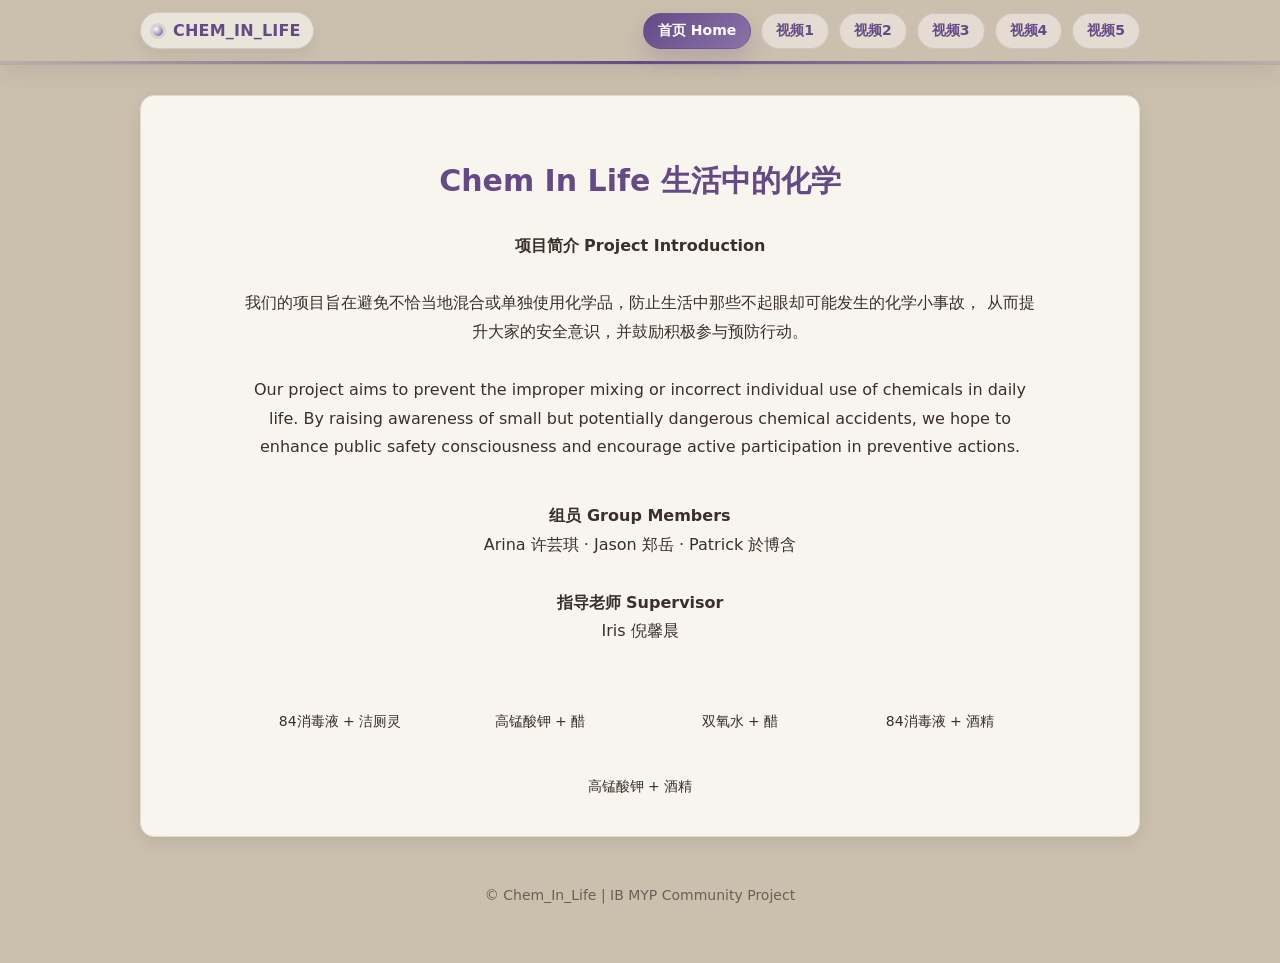
==== index.html @ 6f8418aa "Update title and brand name casing in index.html" ====
<!doctype html>
<html lang="zh-CN">
<head>
  <meta charset="utf-8">
  <meta name="viewport" content="width=device-width, initial-scale=1">
  <title>生活中的化学 Chem In Life</title>
  <link rel="stylesheet" href="assets/style.css">

  <style>
    /* 首页视频横排区域 */
    .video-row {
      display: flex;
      flex-wrap: wrap;
      justify-content: center;
      gap: 20px;
      margin-top: 40px;
    }

    .video-card {
      width: 180px;
      text-align: center;
      text-decoration: none;
      color: inherit;
    }

    .video-card img {
      width: 100%;
      border-radius: 12px;
      border: 1px solid rgba(255,255,255,0.15);
      transition: 0.2s ease;
    }

    .video-card img:hover {
      transform: scale(1.05);
      border-color: rgba(122,167,255,0.6);
    }

    .video-title {
      margin-top: 8px;
      font-size: 14px;
    }
  </style>

</head>

<body>

  <!-- 顶部导航 -->
  <header class="nav">
    <div class="nav-inner">
      <a class="brand" href="index.html">
        <span class="dot"></span>
        CHEM_IN_LIFE
      </a>

      <nav class="links">
        <a class="active" href="index.html">首页 Home</a>
        <a href="video1.html">视频1</a>
        <a href="video2.html">视频2</a>
        <a href="video3.html">视频3</a>
        <a href="video4.html">视频4</a>
        <a href="video5.html">视频5</a>
      </nav>
    </div>
  </header>

  <main class="container">

    <section class="card" style="text-align:center; padding:40px;">

      <h1>Chem In Life 生活中的化学</h1>

      <!-- 项目简介 -->
      <div style="margin-top:30px; line-height:1.8; max-width:800px; margin-left:auto; margin-right:auto;">

        <strong>项目简介 Project Introduction</strong><br><br>

        我们的项目旨在避免不恰当地混合或单独使用化学品，防止生活中那些不起眼却可能发生的化学小事故，
        从而提升大家的安全意识，并鼓励积极参与预防行动。<br><br>

        Our project aims to prevent the improper mixing or incorrect individual use of chemicals in daily life.
        By raising awareness of small but potentially dangerous chemical accidents, we hope to enhance public
        safety consciousness and encourage active participation in preventive actions.

      </div>

      <!-- 成员信息 -->
      <div style="margin-top:40px; line-height:1.8;">

        <strong>组员 Group Members</strong><br>
        Arina 许芸琪 · Jason 郑岳 · Patrick 於博含

        <br><br>

        <strong>指导老师 Supervisor</strong><br>
        Iris 倪馨晨

      </div>

      <!-- 视频快速跳转 -->
      <div class="video-row">

        <a class="video-card" href="video1.html">
          <img src="assets/thumb1.jpg" alt="">
          <div class="video-title">84消毒液 + 洁厕灵</div>
        </a>

        <a class="video-card" href="video2.html">
          <img src="assets/thumb2.jpg" alt="">
          <div class="video-title">高锰酸钾 + 醋</div>
        </a>

        <a class="video-card" href="video3.html">
          <img src="assets/thumb3.jpg" alt="">
          <div class="video-title">双氧水 + 醋</div>
        </a>

        <a class="video-card" href="video4.html">
          <img src="assets/thumb4.jpg" alt="">
          <div class="video-title">84消毒液 + 酒精</div>
        </a>

        <a class="video-card" href="video5.html">
          <img src="assets/thumb5.jpg" alt="">
          <div class="video-title">高锰酸钾 + 酒精</div>
        </a>

      </div>

    </section>

    <!-- Footer -->
    <div class="footer">
      © Chem_In_Life | IB MYP Community Project
    </div>

  </main>

</body>
</html>
---- assets/style.css ----
/* =========================
   Chem_In_Life - Custom Beige & Purple Theme
   Beige:  #cbc0ae
   Purple: #654a86
   ========================= */

:root{
  --bg: #cbc0ae;        /* 主背景米色 */
  --card: #f8f5ef;      /* 浅暖白卡片 */
  --text: #3a2f2a;      /* 深棕文字 */
  --muted: #6b5e57;     /* 次级文字 */
  --brand: #654a86;     /* 主紫色 */
  --brand-light: #8a73a8; /* 浅紫（自动调亮） */
  --border: #e4dbcf;    /* 卡片边框 */
  --shadow: 0 6px 18px rgba(0,0,0,0.08);
  --radius: 14px;
}

/* 基础 */
*{ box-sizing: border-box; }

body{
  margin: 0;
  font-family: "Segoe UI", system-ui, sans-serif;
  background: var(--bg);
  color: var(--text);
}

/* 容器 */
.container{
  width: min(1000px, 92vw);
  margin: 0 auto;
  padding: 30px 0 60px;
}

/* ================= NAVBAR ================= */

.nav{
  position: sticky;
  top: 0;
  z-index: 50;

  /* 半透明米色玻璃质感 */
  background: rgba(203, 192, 174, 0.55); /* #cbc0ae with alpha */
  backdrop-filter: blur(10px);
  -webkit-backdrop-filter: blur(10px);

  /* 轻微阴影 + 边框 */
  border-bottom: 1px solid rgba(101, 74, 134, 0.18); /* #654a86 with alpha */
  box-shadow: 0 10px 26px rgba(0,0,0,0.06);
}

/* 紫色渐变细线（更高级） */
.nav::after{
  content: "";
  display: block;
  height: 3px;
  background: linear-gradient(90deg, rgba(101,74,134,0.15), #654a86, rgba(101,74,134,0.15));
}

.nav-inner{
  width: min(1000px, 92vw);
  margin: 0 auto;
  padding: 12px 0;
  display: flex;
  align-items: center;
  gap: 14px;
}

/* Brand：更像“徽标” */
.brand{
  font-weight: 800;
  font-size: 16px;
  letter-spacing: 0.2px;
  color: var(--brand);
  text-decoration: none;

  display: inline-flex;
  align-items: center;
  gap: 10px;

  padding: 8px 12px;
  border-radius: 999px;

  background: rgba(248,245,239,0.70); /* card色半透明 */
  border: 1px solid rgba(101, 74, 134, 0.18);
  box-shadow: 0 8px 18px rgba(0,0,0,0.06);
}

/* Dot：更精致 */
.brand .dot{
  width: 10px;
  height: 10px;
  border-radius: 999px;
  background: radial-gradient(circle at 30% 30%, #ffffff, var(--brand));
  box-shadow: 0 0 0 3px rgba(101,74,134,0.12);
}

/* Links：胶囊按钮风格 */
.links{
  margin-left: auto;
  display: flex;
  flex-wrap: wrap;
  gap: 10px;
}

.links a{
  text-decoration: none;
  color: var(--brand);
  font-weight: 600;
  font-size: 14px;

  padding: 8px 14px;
  border-radius: 999px;

  background: rgba(248,245,239,0.55);
  border: 1px solid rgba(101, 74, 134, 0.16);

  transition: transform 0.18s ease, background 0.18s ease, box-shadow 0.18s ease, color 0.18s ease;
}

/* Hover：轻微抬起 */
.links a:hover{
  transform: translateY(-1px);
  background: rgba(138, 115, 168, 0.22); /* 浅紫 */
  box-shadow: 0 10px 18px rgba(0,0,0,0.08);
}

/* Active：紫色实心按钮 */
.links a.active{
  color: #fff;
  background: linear-gradient(135deg, #654a86, #8a73a8);
  border-color: rgba(101, 74, 134, 0.30);
  box-shadow: 0 12px 22px rgba(101,74,134,0.22);
}

/* 小屏优化：导航更紧凑 */
@media (max-width: 720px){
  .nav-inner{ padding: 10px 0; }
  .brand{ padding: 7px 10px; font-size: 15px; }
  .links a{ padding: 7px 12px; font-size: 13px; }
}

/* ================= 卡片 ================= */

.card{
  background: var(--card);
  border-radius: var(--radius);
  padding: 35px;
  box-shadow: var(--shadow);
  border: 1px solid var(--border);
}

/* 标题 */

h1{
  color: var(--brand);
  font-size: 30px;
  margin-bottom: 20px;
}

/* 段落 */

p{
  color: var(--muted);
  line-height: 1.7;
}

/* ================= 视频播放器 ================= */

.video-wrap{
  margin-top: 20px;
  border-radius: var(--radius);
  overflow: hidden;
  border: 1px solid var(--border);
}

video{
  width: 100%;
  display: block;
}

/* ================= 首页视频缩略图 ================= */

.video-card img{
  border-radius: 10px;
  border: 2px solid transparent;
  transition: 0.25s ease;
}

.video-card img:hover{
  border-color: var(--brand);
  transform: scale(1.05);
}

/* ================= Footer ================= */

.footer{
  text-align: center;
  margin-top: 50px;
  font-size: 14px;
  color: var(--muted);
}
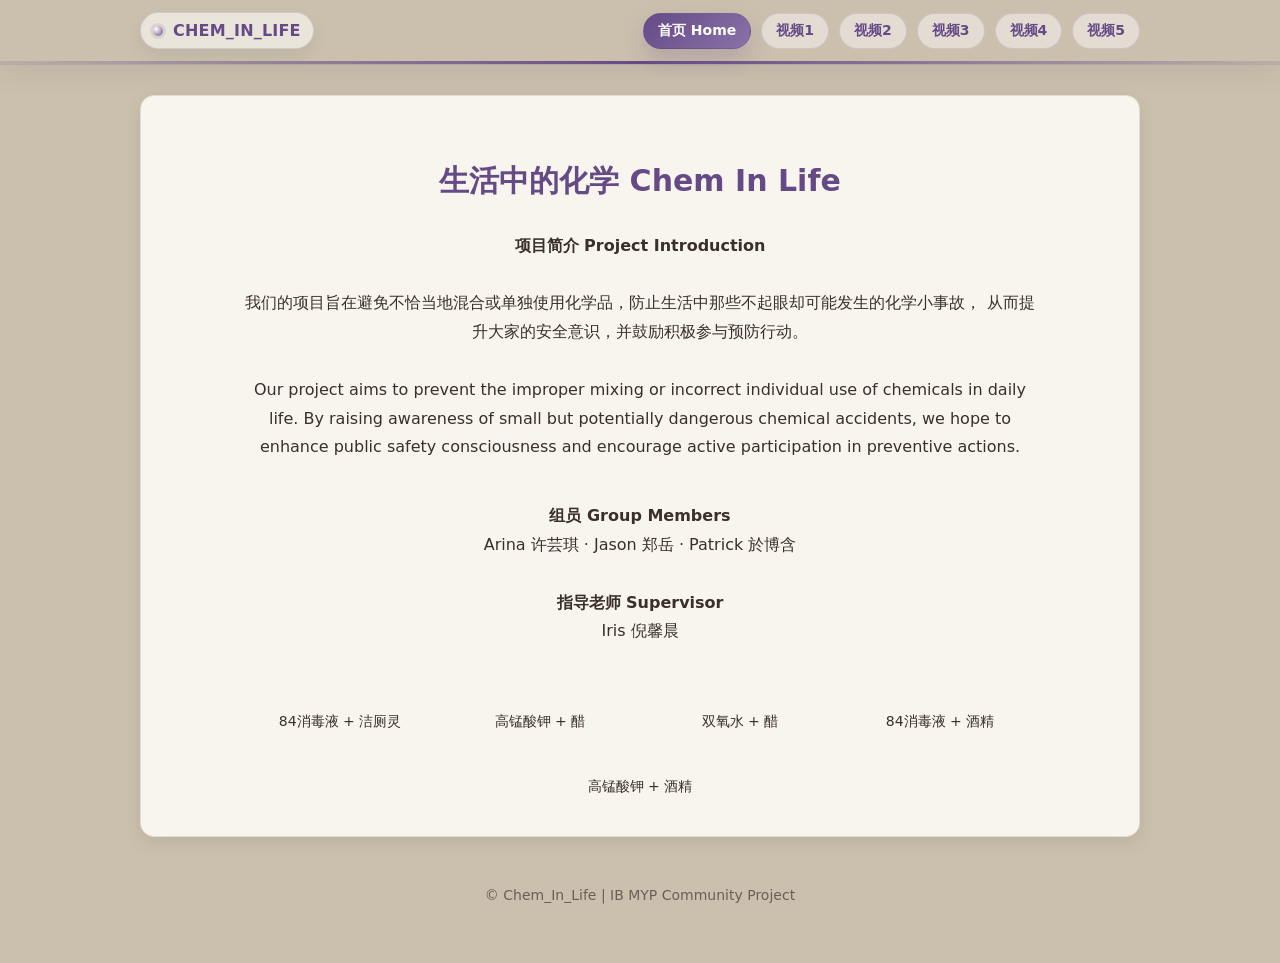
==== commit 3f2964dd: "Swap title order in index.html" ====
--- a/index.html
+++ b/index.html
@@ -68,7 +68,7 @@
 
     <section class="card" style="text-align:center; padding:40px;">
 
-      <h1>Chem In Life 生活中的化学</h1>
+      <h1>生活中的化学 Chem In Life</h1>
 
       <!-- 项目简介 -->
       <div style="margin-top:30px; line-height:1.8; max-width:800px; margin-left:auto; margin-right:auto;">
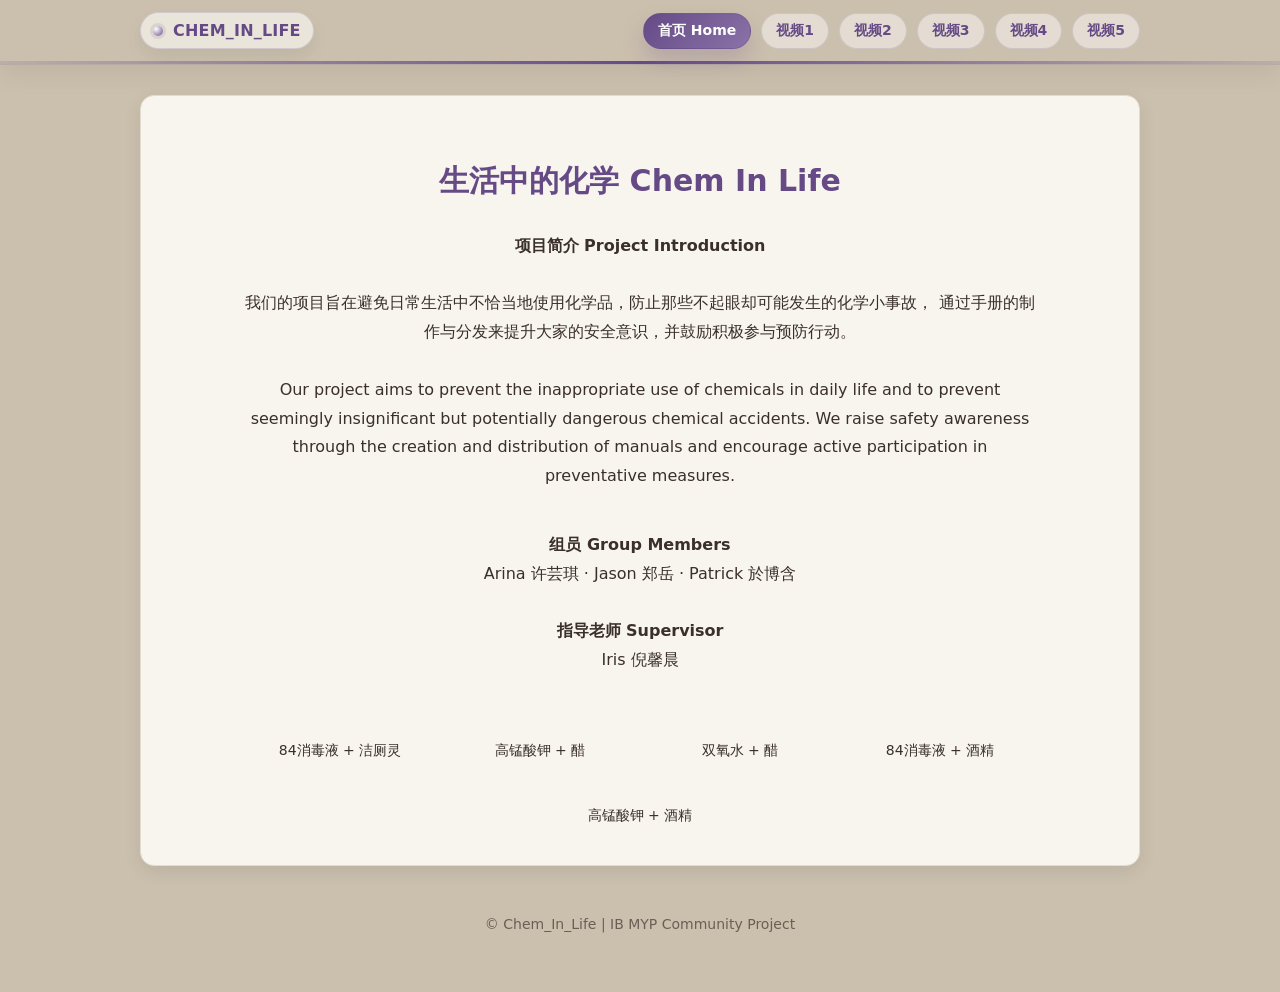
==== commit cc5c656a: "Update project introduction for clarity and detail Refined project description for clarity and empha" ====
--- a/index.html
+++ b/index.html
@@ -75,13 +75,11 @@
 
         <strong>项目简介 Project Introduction</strong><br><br>
 
-        我们的项目旨在避免不恰当地混合或单独使用化学品，防止生活中那些不起眼却可能发生的化学小事故，
-        从而提升大家的安全意识，并鼓励积极参与预防行动。<br><br>
+        我们的项目旨在避免日常生活中不恰当地使用化学品，防止那些不起眼却可能发生的化学小事故，
+        通过手册的制作与分发来提升大家的安全意识，并鼓励积极参与预防行动。<br><br>
 
-        Our project aims to prevent the improper mixing or incorrect individual use of chemicals in daily life.
-        By raising awareness of small but potentially dangerous chemical accidents, we hope to enhance public
-        safety consciousness and encourage active participation in preventive actions.
-
+        Our project aims to prevent the inappropriate use of chemicals in daily life and to prevent seemingly insignificant but potentially dangerous chemical accidents.
+        We raise safety awareness through the creation and distribution of manuals and encourage active participation in preventative measures.
       </div>
 
       <!-- 成员信息 -->
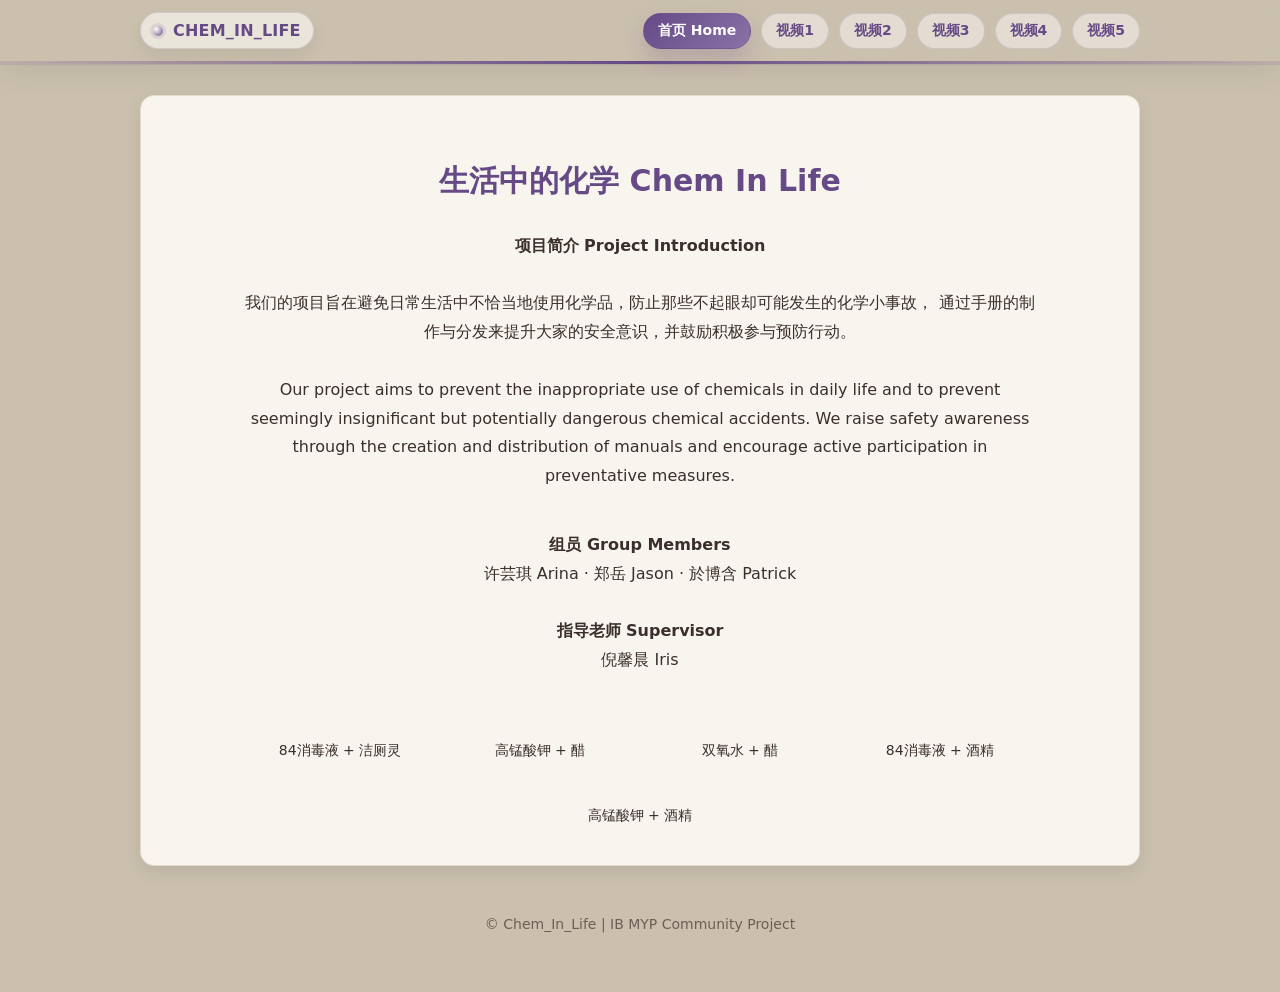
==== commit 2c97de2b: "Reorder group members and supervisor names" ====
--- a/index.html
+++ b/index.html
@@ -86,12 +86,12 @@
       <div style="margin-top:40px; line-height:1.8;">
 
         <strong>组员 Group Members</strong><br>
-        Arina 许芸琪 · Jason 郑岳 · Patrick 於博含
+       许芸琪 Arina · 郑岳 Jason · 於博含 Patrick
 
         <br><br>
 
         <strong>指导老师 Supervisor</strong><br>
-        Iris 倪馨晨
+       倪馨晨 Iris
 
       </div>
 
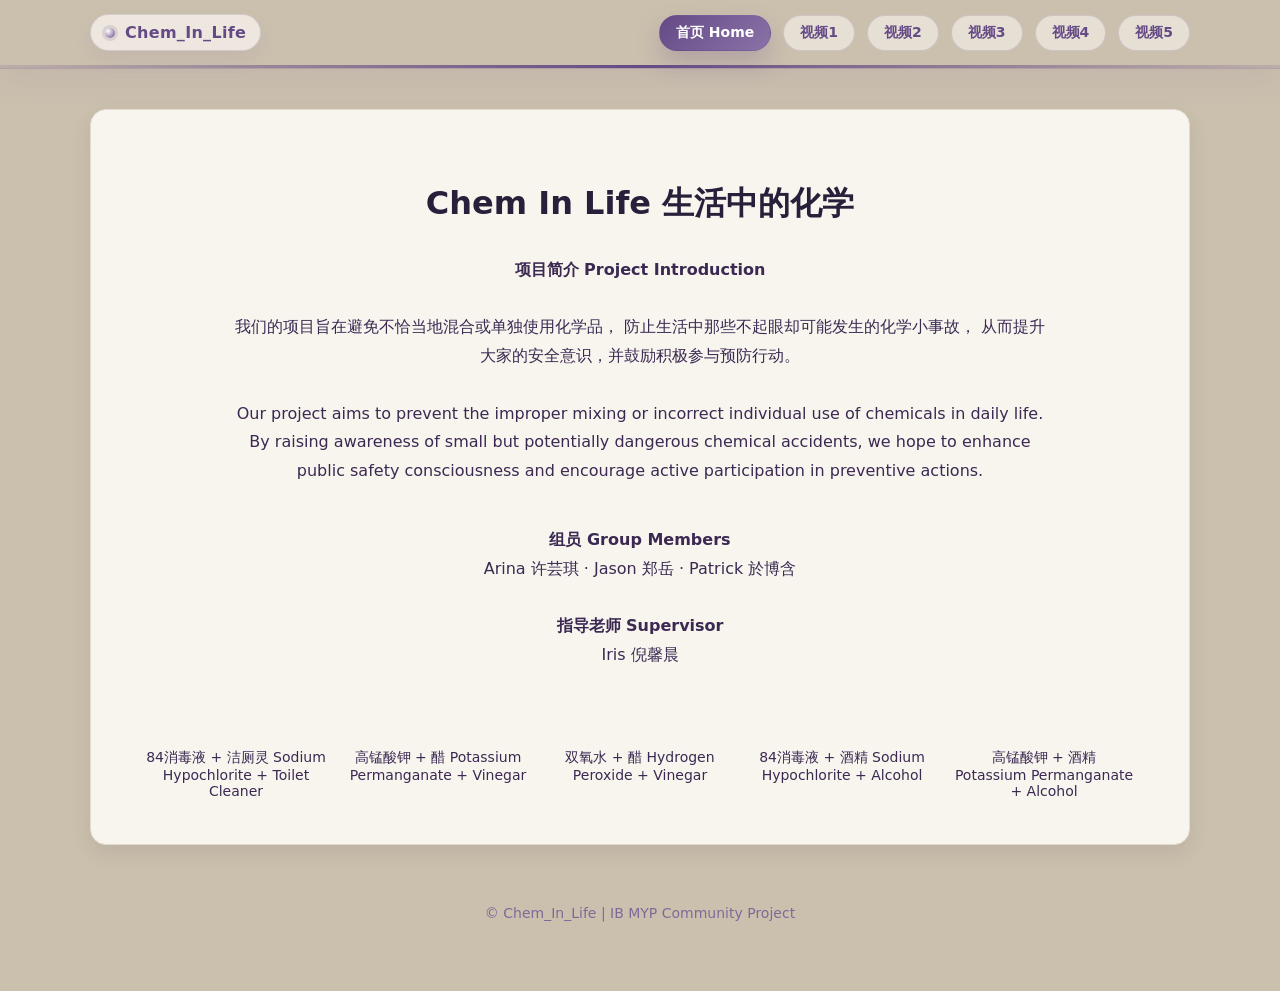
==== commit b8d6fb9e: "Update title and improve project description in HTML" ====
--- a/index.html
+++ b/index.html
@@ -3,54 +3,18 @@
 <head>
   <meta charset="utf-8">
   <meta name="viewport" content="width=device-width, initial-scale=1">
-  <title>生活中的化学 Chem In Life</title>
+  <title>Chem In Life 生活中的化学</title>
   <link rel="stylesheet" href="assets/style.css">
-
-  <style>
-    /* 首页视频横排区域 */
-    .video-row {
-      display: flex;
-      flex-wrap: wrap;
-      justify-content: center;
-      gap: 20px;
-      margin-top: 40px;
-    }
-
-    .video-card {
-      width: 180px;
-      text-align: center;
-      text-decoration: none;
-      color: inherit;
-    }
-
-    .video-card img {
-      width: 100%;
-      border-radius: 12px;
-      border: 1px solid rgba(255,255,255,0.15);
-      transition: 0.2s ease;
-    }
-
-    .video-card img:hover {
-      transform: scale(1.05);
-      border-color: rgba(122,167,255,0.6);
-    }
-
-    .video-title {
-      margin-top: 8px;
-      font-size: 14px;
-    }
-  </style>
-
 </head>
 
 <body>
 
-  <!-- 顶部导航 -->
+  <!-- ================= NAVBAR ================= -->
   <header class="nav">
     <div class="nav-inner">
       <a class="brand" href="index.html">
         <span class="dot"></span>
-        CHEM_IN_LIFE
+        Chem_In_Life
       </a>
 
       <nav class="links">
@@ -64,70 +28,91 @@
     </div>
   </header>
 
+  <!-- ================= 主体 ================= -->
   <main class="container">
 
-    <section class="card" style="text-align:center; padding:40px;">
+    <section class="card" style="text-align:center;">
 
-      <h1>生活中的化学 Chem In Life</h1>
+      <h1>Chem In Life 生活中的化学</h1>
 
       <!-- 项目简介 -->
-      <div style="margin-top:30px; line-height:1.8; max-width:800px; margin-left:auto; margin-right:auto;">
+      <div style="margin-top:30px; line-height:1.8; max-width:820px; margin-left:auto; margin-right:auto;">
 
         <strong>项目简介 Project Introduction</strong><br><br>
 
-        我们的项目旨在避免日常生活中不恰当地使用化学品，防止那些不起眼却可能发生的化学小事故，
-        通过手册的制作与分发来提升大家的安全意识，并鼓励积极参与预防行动。<br><br>
+        我们的项目旨在避免不恰当地混合或单独使用化学品，
+        防止生活中那些不起眼却可能发生的化学小事故，
+        从而提升大家的安全意识，并鼓励积极参与预防行动。<br><br>
 
-        Our project aims to prevent the inappropriate use of chemicals in daily life and to prevent seemingly insignificant but potentially dangerous chemical accidents.
-        We raise safety awareness through the creation and distribution of manuals and encourage active participation in preventative measures.
+        Our project aims to prevent the improper mixing or incorrect
+        individual use of chemicals in daily life. By raising awareness
+        of small but potentially dangerous chemical accidents,
+        we hope to enhance public safety consciousness and
+        encourage active participation in preventive actions.
+
       </div>
 
-      <!-- 成员信息 -->
+      <!-- 成员 -->
       <div style="margin-top:40px; line-height:1.8;">
 
         <strong>组员 Group Members</strong><br>
-       许芸琪 Arina · 郑岳 Jason · 於博含 Patrick
+        Arina 许芸琪 · Jason 郑岳 · Patrick 於博含
 
         <br><br>
 
         <strong>指导老师 Supervisor</strong><br>
-       倪馨晨 Iris
+        Iris 倪馨晨
 
       </div>
 
-      <!-- 视频快速跳转 -->
+      <!-- ================= 视频快速跳转 ================= -->
       <div class="video-row">
 
         <a class="video-card" href="video1.html">
           <img src="assets/thumb1.jpg" alt="">
-          <div class="video-title">84消毒液 + 洁厕灵</div>
+          <div class="video-title">
+            84消毒液 + 洁厕灵
+            <span class="video-en">Sodium Hypochlorite + Toilet Cleaner</span>
+          </div>
         </a>
 
         <a class="video-card" href="video2.html">
           <img src="assets/thumb2.jpg" alt="">
-          <div class="video-title">高锰酸钾 + 醋</div>
+          <div class="video-title">
+            高锰酸钾 + 醋
+            <span class="video-en">Potassium Permanganate + Vinegar</span>
+          </div>
         </a>
 
         <a class="video-card" href="video3.html">
           <img src="assets/thumb3.jpg" alt="">
-          <div class="video-title">双氧水 + 醋</div>
+          <div class="video-title">
+            双氧水 + 醋
+            <span class="video-en">Hydrogen Peroxide + Vinegar</span>
+          </div>
         </a>
 
         <a class="video-card" href="video4.html">
           <img src="assets/thumb4.jpg" alt="">
-          <div class="video-title">84消毒液 + 酒精</div>
+          <div class="video-title">
+            84消毒液 + 酒精
+            <span class="video-en">Sodium Hypochlorite + Alcohol</span>
+          </div>
         </a>
 
         <a class="video-card" href="video5.html">
           <img src="assets/thumb5.jpg" alt="">
-          <div class="video-title">高锰酸钾 + 酒精</div>
+          <div class="video-title">
+            高锰酸钾 + 酒精
+            <span class="video-en">Potassium Permanganate + Alcohol</span>
+          </div>
         </a>
 
       </div>
 
     </section>
 
-    <!-- Footer -->
+    <!-- ================= Footer ================= -->
     <div class="footer">
       © Chem_In_Life | IB MYP Community Project
     </div>
--- a/assets/style.css
+++ b/assets/style.css
@@ -1,77 +1,90 @@
-/* =========================
-   Chem_In_Life - Custom Beige & Purple Theme
-   Beige:  #cbc0ae
-   Purple: #654a86
-   ========================= */
+/* =====================================================
+   Chem_In_Life
+   Elegant Beige + Refined Purple System
+   ===================================================== */
+
+/* ================== 颜色系统 ================== */
 
 :root{
-  --bg: #cbc0ae;        /* 主背景米色 */
-  --card: #f8f5ef;      /* 浅暖白卡片 */
-  --text: #3a2f2a;      /* 深棕文字 */
-  --muted: #6b5e57;     /* 次级文字 */
-  --brand: #654a86;     /* 主紫色 */
-  --brand-light: #8a73a8; /* 浅紫（自动调亮） */
-  --border: #e4dbcf;    /* 卡片边框 */
-  --shadow: 0 6px 18px rgba(0,0,0,0.08);
-  --radius: 14px;
-}
-
-/* 基础 */
-*{ box-sizing: border-box; }
+  /* 背景体系 */
+  --bg: #cbc0ae;          /* 主背景米色 */
+  --card: #f8f5ef;        /* 卡片暖白 */
+  --border: #e4dbcf;      /* 边框色 */
+  --shadow: 0 8px 22px rgba(0,0,0,0.08);
+  --radius: 16px;
+
+  /* 三层紫色文字体系 */
+  --heading: #2a1f3a;     /* 标题层 */
+  --text: #3b2952;        /* 正文层 */
+  --muted: #7c6a99;       /* 次级说明层 */
+
+  /* 品牌紫 */
+  --brand: #654a86;       /* 主紫 */
+  --brand-light: #8a73a8; /* hover紫 */
+}
+
+/* ================== 全局基础 ================== */
+
+*{
+  box-sizing: border-box;
+}
 
 body{
   margin: 0;
-  font-family: "Segoe UI", system-ui, sans-serif;
+  font-family: "Segoe UI", system-ui, -apple-system, sans-serif;
   background: var(--bg);
   color: var(--text);
 }
 
 /* 容器 */
 .container{
-  width: min(1000px, 92vw);
+  width: min(1100px, 92vw);
   margin: 0 auto;
-  padding: 30px 0 60px;
-}
-
-/* ================= NAVBAR ================= */
+  padding: 40px 0 70px;
+}
+
+/* ================== Navbar（升级版） ================== */
 
 .nav{
   position: sticky;
   top: 0;
-  z-index: 50;
-
-  /* 半透明米色玻璃质感 */
-  background: rgba(203, 192, 174, 0.55); /* #cbc0ae with alpha */
-  backdrop-filter: blur(10px);
-  -webkit-backdrop-filter: blur(10px);
-
-  /* 轻微阴影 + 边框 */
-  border-bottom: 1px solid rgba(101, 74, 134, 0.18); /* #654a86 with alpha */
-  box-shadow: 0 10px 26px rgba(0,0,0,0.06);
-}
-
-/* 紫色渐变细线（更高级） */
+  z-index: 100;
+
+  background: rgba(203, 192, 174, 0.55);
+  backdrop-filter: blur(12px);
+  -webkit-backdrop-filter: blur(12px);
+
+  border-bottom: 1px solid rgba(101, 74, 134, 0.25);
+  box-shadow: 0 12px 30px rgba(101,74,134,0.08);
+}
+
+/* 底部渐变紫色线 */
 .nav::after{
   content: "";
   display: block;
   height: 3px;
-  background: linear-gradient(90deg, rgba(101,74,134,0.15), #654a86, rgba(101,74,134,0.15));
+  background: linear-gradient(
+    90deg,
+    rgba(101,74,134,0.15),
+    var(--brand),
+    rgba(101,74,134,0.15)
+  );
 }
 
 .nav-inner{
-  width: min(1000px, 92vw);
+  width: min(1100px, 92vw);
   margin: 0 auto;
-  padding: 12px 0;
+  padding: 14px 0;
   display: flex;
   align-items: center;
-  gap: 14px;
-}
-
-/* Brand：更像“徽标” */
+  gap: 16px;
+}
+
+/* Brand */
 .brand{
   font-weight: 800;
   font-size: 16px;
-  letter-spacing: 0.2px;
+  letter-spacing: 0.3px;
   color: var(--brand);
   text-decoration: none;
 
@@ -79,100 +92,92 @@
   align-items: center;
   gap: 10px;
 
-  padding: 8px 12px;
+  padding: 8px 14px;
   border-radius: 999px;
 
-  background: rgba(248,245,239,0.70); /* card色半透明 */
-  border: 1px solid rgba(101, 74, 134, 0.18);
-  box-shadow: 0 8px 18px rgba(0,0,0,0.06);
-}
-
-/* Dot：更精致 */
+  background: rgba(248,245,239,0.75);
+  border: 1px solid rgba(101,74,134,0.18);
+  box-shadow: 0 8px 18px rgba(101,74,134,0.08);
+}
+
 .brand .dot{
   width: 10px;
   height: 10px;
-  border-radius: 999px;
+  border-radius: 50%;
   background: radial-gradient(circle at 30% 30%, #ffffff, var(--brand));
-  box-shadow: 0 0 0 3px rgba(101,74,134,0.12);
-}
-
-/* Links：胶囊按钮风格 */
+  box-shadow: 0 0 0 3px rgba(101,74,134,0.15);
+}
+
+/* Links */
 .links{
   margin-left: auto;
   display: flex;
   flex-wrap: wrap;
-  gap: 10px;
+  gap: 12px;
 }
 
 .links a{
   text-decoration: none;
-  color: var(--brand);
   font-weight: 600;
   font-size: 14px;
-
-  padding: 8px 14px;
+  color: var(--brand);
+
+  padding: 8px 16px;
   border-radius: 999px;
 
-  background: rgba(248,245,239,0.55);
-  border: 1px solid rgba(101, 74, 134, 0.16);
-
-  transition: transform 0.18s ease, background 0.18s ease, box-shadow 0.18s ease, color 0.18s ease;
-}
-
-/* Hover：轻微抬起 */
+  background: rgba(248,245,239,0.6);
+  border: 1px solid rgba(101,74,134,0.18);
+
+  transition: all 0.2s ease;
+}
+
+/* Hover */
 .links a:hover{
   transform: translateY(-1px);
-  background: rgba(138, 115, 168, 0.22); /* 浅紫 */
-  box-shadow: 0 10px 18px rgba(0,0,0,0.08);
-}
-
-/* Active：紫色实心按钮 */
+  background: var(--brand-light);
+  color: white;
+  box-shadow: 0 10px 20px rgba(101,74,134,0.15);
+}
+
+/* Active */
 .links a.active{
-  color: #fff;
-  background: linear-gradient(135deg, #654a86, #8a73a8);
-  border-color: rgba(101, 74, 134, 0.30);
-  box-shadow: 0 12px 22px rgba(101,74,134,0.22);
-}
-
-/* 小屏优化：导航更紧凑 */
-@media (max-width: 720px){
-  .nav-inner{ padding: 10px 0; }
-  .brand{ padding: 7px 10px; font-size: 15px; }
-  .links a{ padding: 7px 12px; font-size: 13px; }
-}
-
-/* ================= 卡片 ================= */
+  background: linear-gradient(135deg, var(--brand), var(--brand-light));
+  color: white;
+  box-shadow: 0 12px 25px rgba(101,74,134,0.25);
+}
+
+/* ================== 卡片 ================== */
 
 .card{
   background: var(--card);
   border-radius: var(--radius);
-  padding: 35px;
+  padding: 45px;
+  border: 1px solid var(--border);
   box-shadow: var(--shadow);
-  border: 1px solid var(--border);
-}
-
-/* 标题 */
+}
+
+/* ================== 标题体系 ================== */
 
 h1{
-  color: var(--brand);
-  font-size: 30px;
-  margin-bottom: 20px;
-}
-
-/* 段落 */
+  color: var(--heading);
+  font-size: 32px;
+  margin-bottom: 25px;
+}
 
 p{
   color: var(--muted);
-  line-height: 1.7;
-}
-
-/* ================= 视频播放器 ================= */
+  line-height: 1.8;
+  font-size: 15px;
+}
+
+/* ================== 视频播放器 ================== */
 
 .video-wrap{
-  margin-top: 20px;
+  margin-top: 25px;
   border-radius: var(--radius);
   overflow: hidden;
   border: 1px solid var(--border);
+  box-shadow: 0 10px 25px rgba(101,74,134,0.08);
 }
 
 video{
@@ -180,24 +185,66 @@
   display: block;
 }
 
-/* ================= 首页视频缩略图 ================= */
+/* ================== 首页视频缩略图 ================== */
+
+.video-row{
+  display: flex;
+  flex-wrap: wrap;
+  justify-content: center;
+  gap: 22px;
+  margin-top: 50px;
+}
+
+.video-card{
+  width: 180px;
+  text-align: center;
+  text-decoration: none;
+  color: inherit;
+}
 
 .video-card img{
-  border-radius: 10px;
+  width: 100%;
+  border-radius: 14px;
   border: 2px solid transparent;
-  transition: 0.25s ease;
+  transition: all 0.25s ease;
+  box-shadow: 0 8px 18px rgba(101,74,134,0.12);
 }
 
 .video-card img:hover{
   border-color: var(--brand);
-  transform: scale(1.05);
-}
-
-/* ================= Footer ================= */
+  transform: scale(1.06);
+}
+
+.video-title{
+  margin-top: 10px;
+  font-size: 14px;
+  color: var(--text);
+}
+
+/* ================== Footer ================== */
 
 .footer{
   text-align: center;
-  margin-top: 50px;
+  margin-top: 60px;
   font-size: 14px;
   color: var(--muted);
 }
+
+/* ================== 响应式优化 ================== */
+
+@media (max-width: 768px){
+
+  .card{
+    padding: 30px;
+  }
+
+  .links a{
+    font-size: 13px;
+    padding: 7px 13px;
+  }
+
+  h1{
+    font-size: 26px;
+  }
+
+}
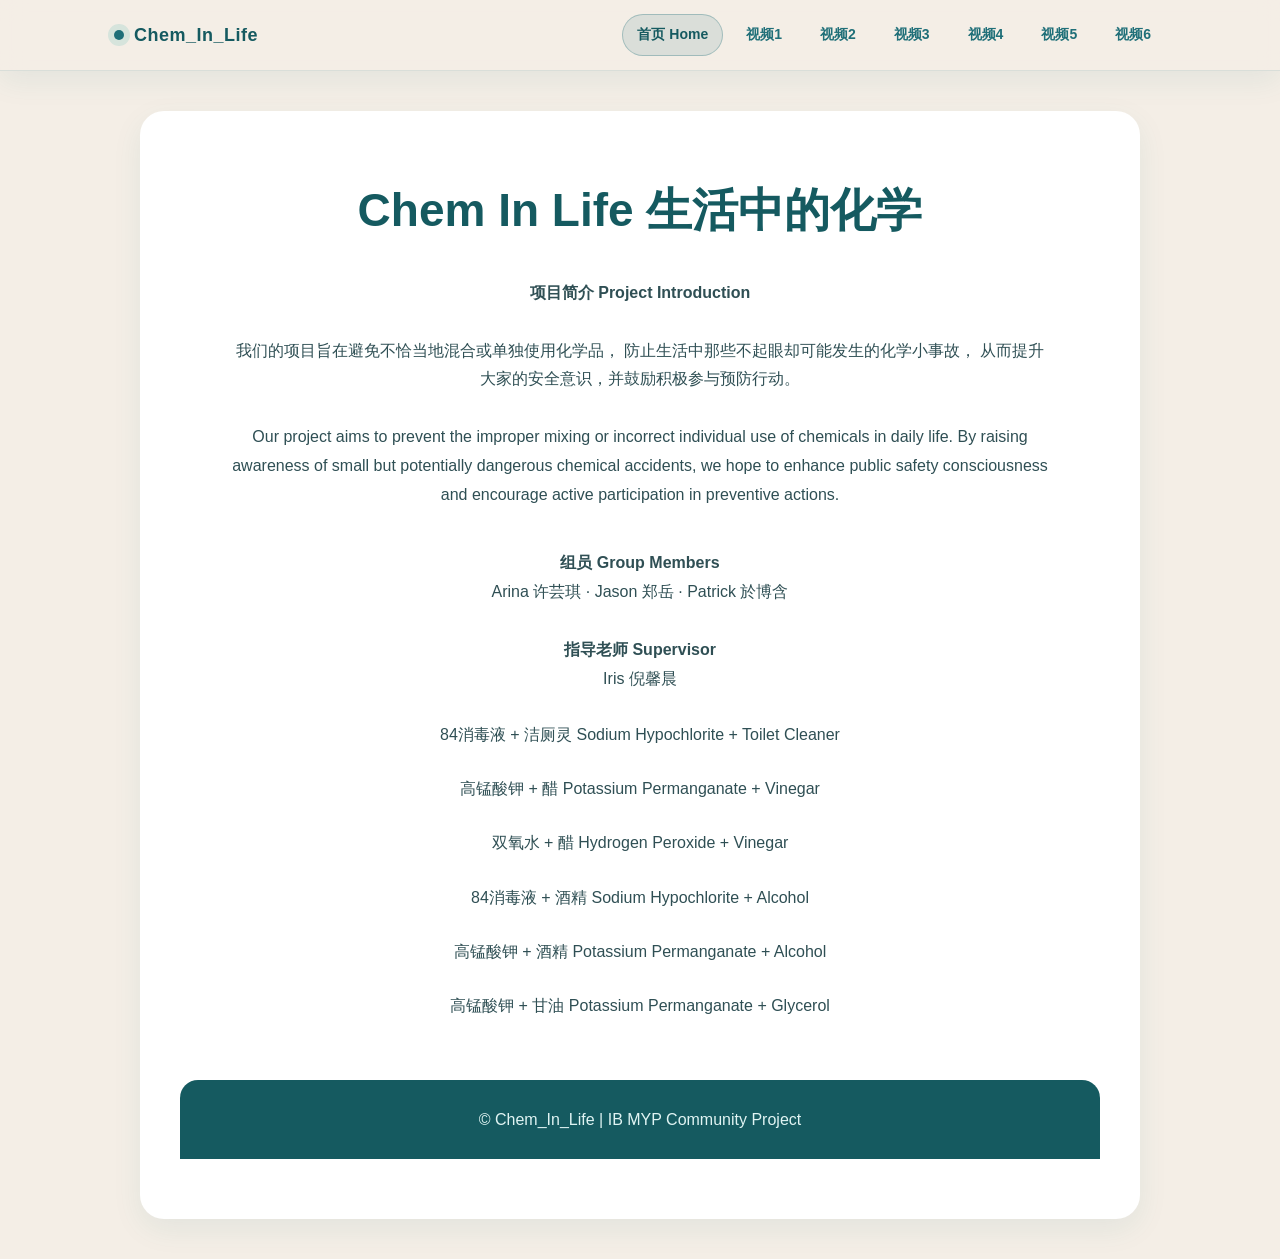
==== commit de763456: "Add link and video card for video6" ====
--- a/index.html
+++ b/index.html
@@ -24,6 +24,7 @@
         <a href="video3.html">视频3</a>
         <a href="video4.html">视频4</a>
         <a href="video5.html">视频5</a>
+        <a href="video6.html">视频6</a>
       </nav>
     </div>
   </header>
@@ -108,6 +109,14 @@
           </div>
         </a>
 
+        <a class="video-card" href="video6.html">
+          <img src="assets/thumb6.jpg" alt="">
+          <div class="video-title">
+            高锰酸钾 + 甘油
+          <span class="video-en">Potassium Permanganate + Glycerol</span>
+          </div>
+        </a>
+
       </div>
 
     </section>
--- a/assets/style.css
+++ b/assets/style.css
@@ -1,250 +1,285 @@
 /* =====================================================
-   Chem_In_Life
-   Elegant Beige + Refined Purple System
-   ===================================================== */
-
-/* ================== 颜色系统 ================== */
-
+   Chem In Life - Beige + Deep Teal Elegant Theme
+   ===================================================== */
+
+/* ========= 颜色变量 ========= */
 :root{
-  /* 背景体系 */
-  --bg: #cbc0ae;          /* 主背景米色 */
-  --card: #f8f5ef;        /* 卡片暖白 */
-  --border: #e4dbcf;      /* 边框色 */
-  --shadow: 0 8px 22px rgba(0,0,0,0.08);
-  --radius: 16px;
-
-  /* 三层紫色文字体系 */
-  --heading: #2a1f3a;     /* 标题层 */
-  --text: #3b2952;        /* 正文层 */
-  --muted: #7c6a99;       /* 次级说明层 */
-
-  /* 品牌紫 */
-  --brand: #654a86;       /* 主紫 */
-  --brand-light: #8a73a8; /* hover紫 */
-}
-
-/* ================== 全局基础 ================== */
-
+  --bg-main:#F4EEE6;
+  --bg-soft:#E9DFD3;
+  --bg-card:#FFFFFF;
+   
+  --text-dark:#2F4F54;     /* 主文字（带青） */
+  --text-medium:#4F6E73;   /* 次文字 */
+  --text-light:#7C9B9F;    /* 辅助文字 */
+
+  --primary:#1F6F78;
+  --primary-dark:#155A60;
+  --primary-light:#2CA6A4;
+
+  --border-light:#DDD4C8;
+  --shadow-soft:0 10px 30px rgba(31,111,120,0.08);
+
+  --radius:16px;
+  --transition:0.25s ease;
+}
+
+/* ========= 全局重置 ========= */
 *{
-  box-sizing: border-box;
+  margin:0;
+  padding:0;
+  box-sizing:border-box;
 }
 
 body{
+  background:var(--bg-main);
+  font-family:-apple-system,BlinkMacSystemFont,"Segoe UI",Roboto,
+               "PingFang SC","Hiragino Sans GB","Microsoft YaHei",Arial,sans-serif;
+  color:var(--text-dark);
+  line-height:1.7;
+}
+
+/* 全局链接修复（防止蓝色下划线） */
+a{
+  text-decoration:none;
+  color:inherit;
+}
+
+/* =====================================================
+   NAVBAR
+   ===================================================== */
+
+header.nav{
+  position:sticky;
+  top:0;
+  z-index:1000;
+
+  background:rgba(244,238,230,0.95);
+  backdrop-filter:blur(12px);
+  -webkit-backdrop-filter:blur(12px);
+
+  border-bottom:1px solid rgba(31,111,120,0.12);
+  box-shadow:var(--shadow-soft);
+}
+
+.nav .nav-inner{
+  max-width:1100px;
+  margin:0 auto;
+  padding:14px 24px;
+
+  display:flex;
+  align-items:center;
+  justify-content:space-between;
+  gap:20px;
+}
+
+/* 品牌 */
+.nav .brand{
+  display:flex;
+  align-items:center;
+  gap:10px;
+
+  font-weight:800;
+  font-size:18px;
+  letter-spacing:0.5px;
+  color:var(--primary-dark);
+  white-space:nowrap;
+}
+
+/* 品牌小圆点 */
+.nav .brand .dot{
+  width:10px;
+  height:10px;
+  border-radius:50%;
+  background:var(--primary);
+  box-shadow:0 0 0 6px rgba(44,166,164,0.15);
+}
+
+/* 链接区域 */
+.nav nav.links{
+  display:flex;
+  align-items:center;
+  gap:8px;
+  flex-wrap:wrap;
+}
+
+/* 每个导航链接 */
+.nav nav.links a{
+  font-size:14px;
+  font-weight:650;
+  padding:8px 14px;
+  border-radius:999px;
+
+  color:var(--primary);
+  border:1px solid transparent;
+  transition:var(--transition);
+}
+
+/* hover */
+.nav nav.links a:hover{
+  background:rgba(44,166,164,0.12);
+  border-color:rgba(44,166,164,0.25);
+  transform:translateY(-1px);
+}
+
+/* 当前页 */
+.nav nav.links a.active{
+  background:rgba(31,111,120,0.12);
+  border-color:rgba(31,111,120,0.3);
+  color:var(--primary-dark);
+}
+
+/* =====================================================
+   主容器
+   ===================================================== */
+
+.container{
+  max-width:1000px;
+  margin:40px auto;
+  padding:60px 40px;
+
+  background:var(--bg-card);
+  border-radius:24px;
+  box-shadow:var(--shadow-soft);
+}
+
+/* 标题 */
+h1{
+  text-align:center;
+  font-size:46px;
+  color:var(--primary-dark);
+  margin-bottom:25px;
+}
+
+h2{
+  text-align:center;
+  font-size:20px;
+  color:var(--text-medium);
+  margin:30px 0 10px;
+}
+
+h3{
+  text-align:center;
+  font-size:18px;
+  margin-top:30px;
+}
+
+/* 段落 */
+p{
+  text-align:center;
+  color:var(--text-medium);
+  max-width:800px;
+  margin:15px auto;
+}
+
+/* ===============================
+   FIX: Quick links (5 video links)
+   =============================== */
+
+/* 兼容：如果你有 link-list 就用它；如果没有，也能用 #quick-links/.quick-links/.video-links */
+.link-list,
+#quick-links,
+.quick-links,
+.video-links{
+  max-width: 900px;
+  margin: 26px auto 0;
+  display: grid;
+  grid-template-columns: 1fr;
+  gap: 12px;
+  text-align: center;
+}
+
+/* ✅ 关键：把“这类链接区域里的 a”变成按钮卡片 */
+.link-list a,
+#quick-links a,
+.quick-links a,
+.video-links a{
+  display: inline-block;
+  width: min(860px, 100%);
+  margin: 0 auto;
+
+  padding: 14px 18px;
+  border-radius: 14px;
+
+  background: rgba(214,236,235,0.50);
+  border: 1px solid rgba(31,111,120,0.22);
+
+  color: var(--primary-dark);
+  font-weight: 650;
+  text-decoration: none;
+  transition: var(--transition);
+}
+
+.link-list a:hover,
+#quick-links a:hover,
+.quick-links a:hover,
+.video-links a:hover{
+  background: rgba(44,166,164,0.18);
+  border-color: rgba(44,166,164,0.45);
+  transform: translateY(-2px);
+}
+
+/* 如果你的链接现在被包在 h2/h3/p 里导致间距巨大，压一压 */
+.link-list > * ,
+#quick-links > * ,
+.quick-links > * ,
+.video-links > * {
+  margin: 0 !important;
+}
+
+/* ===============================
+   FIX: Footer (works for <footer> and .footer)
+   =============================== */
+
+footer,
+.footer{
+  margin-top: 60px;
+  padding: 26px 18px;
+  text-align: center;
+
+  background: var(--primary-dark);
+  color: #E0F4F3;
+
+  border-top-left-radius: 18px;
+  border-top-right-radius: 18px;
+}
+
+/* footer 内文字 */
+footer p,
+.footer p{
   margin: 0;
-  font-family: "Segoe UI", system-ui, -apple-system, sans-serif;
-  background: var(--bg);
-  color: var(--text);
-}
-
-/* 容器 */
-.container{
-  width: min(1100px, 92vw);
-  margin: 0 auto;
-  padding: 40px 0 70px;
-}
-
-/* ================== Navbar（升级版） ================== */
-
-.nav{
-  position: sticky;
-  top: 0;
-  z-index: 100;
-
-  background: rgba(203, 192, 174, 0.55);
-  backdrop-filter: blur(12px);
-  -webkit-backdrop-filter: blur(12px);
-
-  border-bottom: 1px solid rgba(101, 74, 134, 0.25);
-  box-shadow: 0 12px 30px rgba(101,74,134,0.08);
-}
-
-/* 底部渐变紫色线 */
-.nav::after{
-  content: "";
-  display: block;
-  height: 3px;
-  background: linear-gradient(
-    90deg,
-    rgba(101,74,134,0.15),
-    var(--brand),
-    rgba(101,74,134,0.15)
-  );
-}
-
-.nav-inner{
-  width: min(1100px, 92vw);
-  margin: 0 auto;
-  padding: 14px 0;
-  display: flex;
-  align-items: center;
-  gap: 16px;
-}
-
-/* Brand */
-.brand{
-  font-weight: 800;
-  font-size: 16px;
-  letter-spacing: 0.3px;
-  color: var(--brand);
-  text-decoration: none;
-
-  display: inline-flex;
-  align-items: center;
-  gap: 10px;
-
-  padding: 8px 14px;
-  border-radius: 999px;
-
-  background: rgba(248,245,239,0.75);
-  border: 1px solid rgba(101,74,134,0.18);
-  box-shadow: 0 8px 18px rgba(101,74,134,0.08);
-}
-
-.brand .dot{
-  width: 10px;
-  height: 10px;
-  border-radius: 50%;
-  background: radial-gradient(circle at 30% 30%, #ffffff, var(--brand));
-  box-shadow: 0 0 0 3px rgba(101,74,134,0.15);
-}
-
-/* Links */
-.links{
-  margin-left: auto;
-  display: flex;
-  flex-wrap: wrap;
-  gap: 12px;
-}
-
-.links a{
-  text-decoration: none;
-  font-weight: 600;
+  color: #E0F4F3;
   font-size: 14px;
-  color: var(--brand);
-
-  padding: 8px 16px;
-  border-radius: 999px;
-
-  background: rgba(248,245,239,0.6);
-  border: 1px solid rgba(101,74,134,0.18);
-
-  transition: all 0.2s ease;
-}
-
-/* Hover */
-.links a:hover{
-  transform: translateY(-1px);
-  background: var(--brand-light);
-  color: white;
-  box-shadow: 0 10px 20px rgba(101,74,134,0.15);
-}
-
-/* Active */
-.links a.active{
-  background: linear-gradient(135deg, var(--brand), var(--brand-light));
-  color: white;
-  box-shadow: 0 12px 25px rgba(101,74,134,0.25);
-}
-
-/* ================== 卡片 ================== */
-
-.card{
-  background: var(--card);
-  border-radius: var(--radius);
-  padding: 45px;
-  border: 1px solid var(--border);
-  box-shadow: var(--shadow);
-}
-
-/* ================== 标题体系 ================== */
-
-h1{
-  color: var(--heading);
-  font-size: 32px;
-  margin-bottom: 25px;
-}
-
-p{
-  color: var(--muted);
-  line-height: 1.8;
-  font-size: 15px;
-}
-
-/* ================== 视频播放器 ================== */
-
-.video-wrap{
-  margin-top: 25px;
-  border-radius: var(--radius);
-  overflow: hidden;
-  border: 1px solid var(--border);
-  box-shadow: 0 10px 25px rgba(101,74,134,0.08);
-}
-
-video{
-  width: 100%;
-  display: block;
-}
-
-/* ================== 首页视频缩略图 ================== */
-
-.video-row{
-  display: flex;
-  flex-wrap: wrap;
-  justify-content: center;
-  gap: 22px;
-  margin-top: 50px;
-}
-
-.video-card{
-  width: 180px;
-  text-align: center;
-  text-decoration: none;
-  color: inherit;
-}
-
-.video-card img{
-  width: 100%;
-  border-radius: 14px;
-  border: 2px solid transparent;
-  transition: all 0.25s ease;
-  box-shadow: 0 8px 18px rgba(101,74,134,0.12);
-}
-
-.video-card img:hover{
-  border-color: var(--brand);
-  transform: scale(1.06);
-}
-
-.video-title{
-  margin-top: 10px;
-  font-size: 14px;
-  color: var(--text);
-}
-
-/* ================== Footer ================== */
-
-.footer{
-  text-align: center;
-  margin-top: 60px;
-  font-size: 14px;
-  color: var(--muted);
-}
-
-/* ================== 响应式优化 ================== */
-
-@media (max-width: 768px){
-
-  .card{
-    padding: 30px;
-  }
-
-  .links a{
-    font-size: 13px;
-    padding: 7px 13px;
+}
+
+/* 如果你 footer 里用了 a，也保持一致 */
+footer a,
+.footer a{
+  color: #E0F4F3;
+  text-decoration: underline;
+}
+
+/* =====================================================
+   响应式
+   ===================================================== */
+
+@media (max-width:768px){
+
+  .nav .nav-inner{
+    flex-direction:column;
+    align-items:flex-start;
+  }
+
+  .nav nav.links{
+    width:100%;
+    justify-content:flex-start;
+  }
+
+  .container{
+    margin:20px;
+    padding:40px 20px;
   }
 
   h1{
-    font-size: 26px;
-  }
-
-}
+    font-size:32px;
+  }
+}
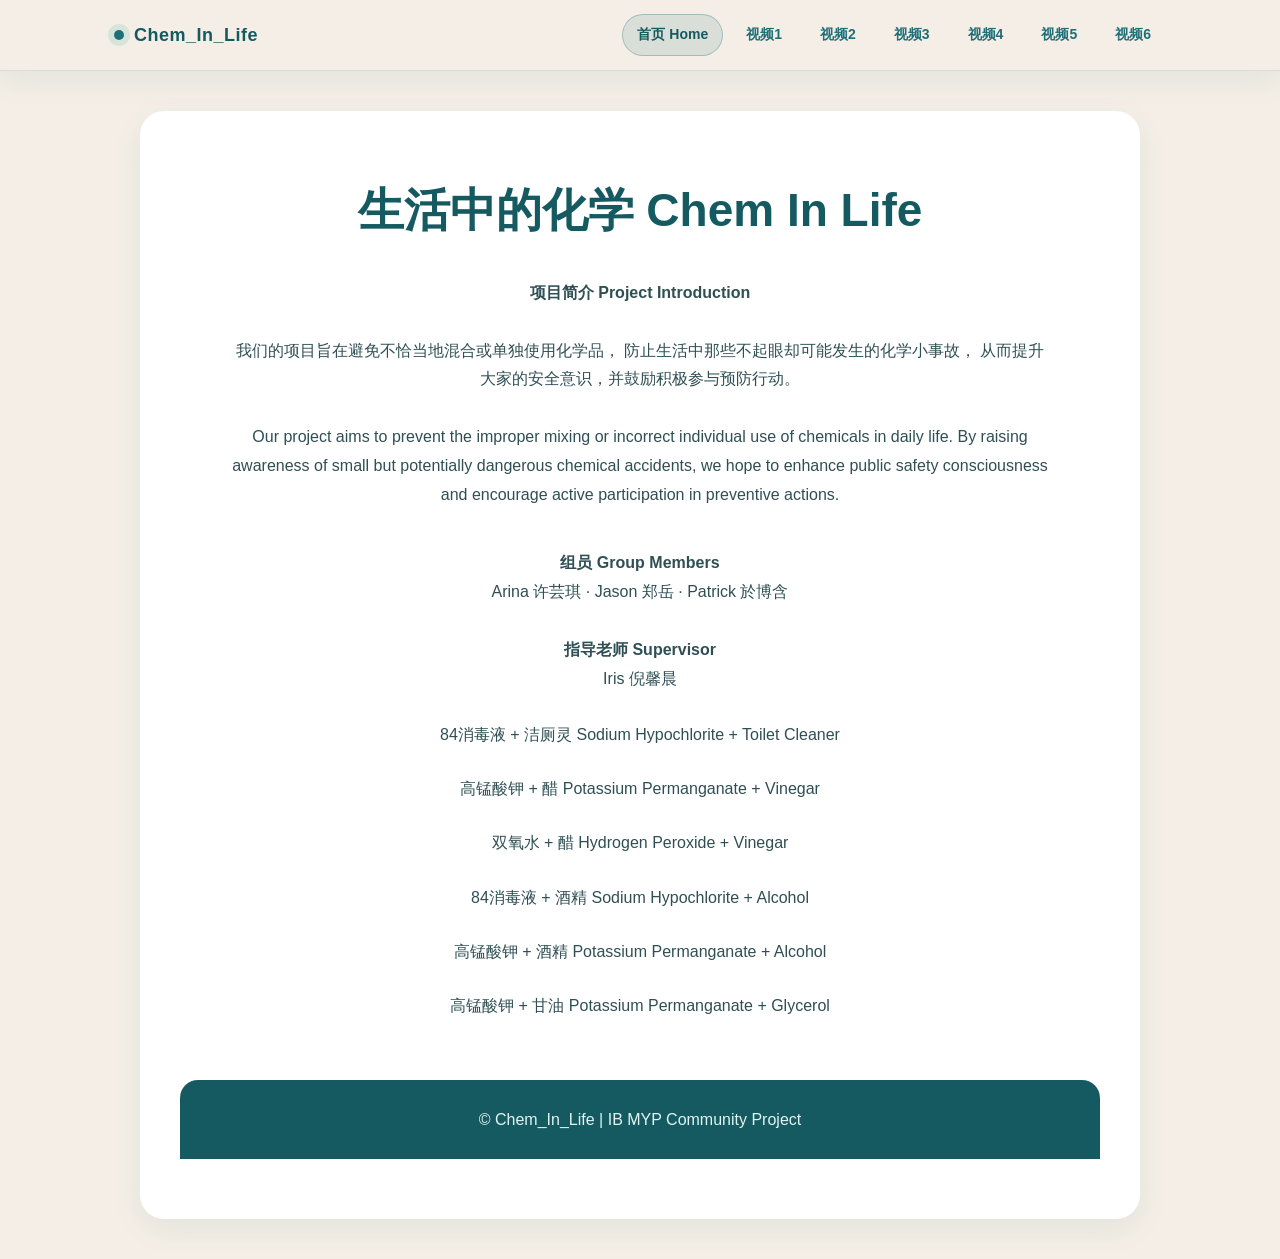
==== commit 8cb90428: "Reorder title text in index.html" ====
--- a/index.html
+++ b/index.html
@@ -34,7 +34,7 @@
 
     <section class="card" style="text-align:center;">
 
-      <h1>Chem In Life 生活中的化学</h1>
+      <h1>生活中的化学 Chem In Life</h1>
 
       <!-- 项目简介 -->
       <div style="margin-top:30px; line-height:1.8; max-width:820px; margin-left:auto; margin-right:auto;">
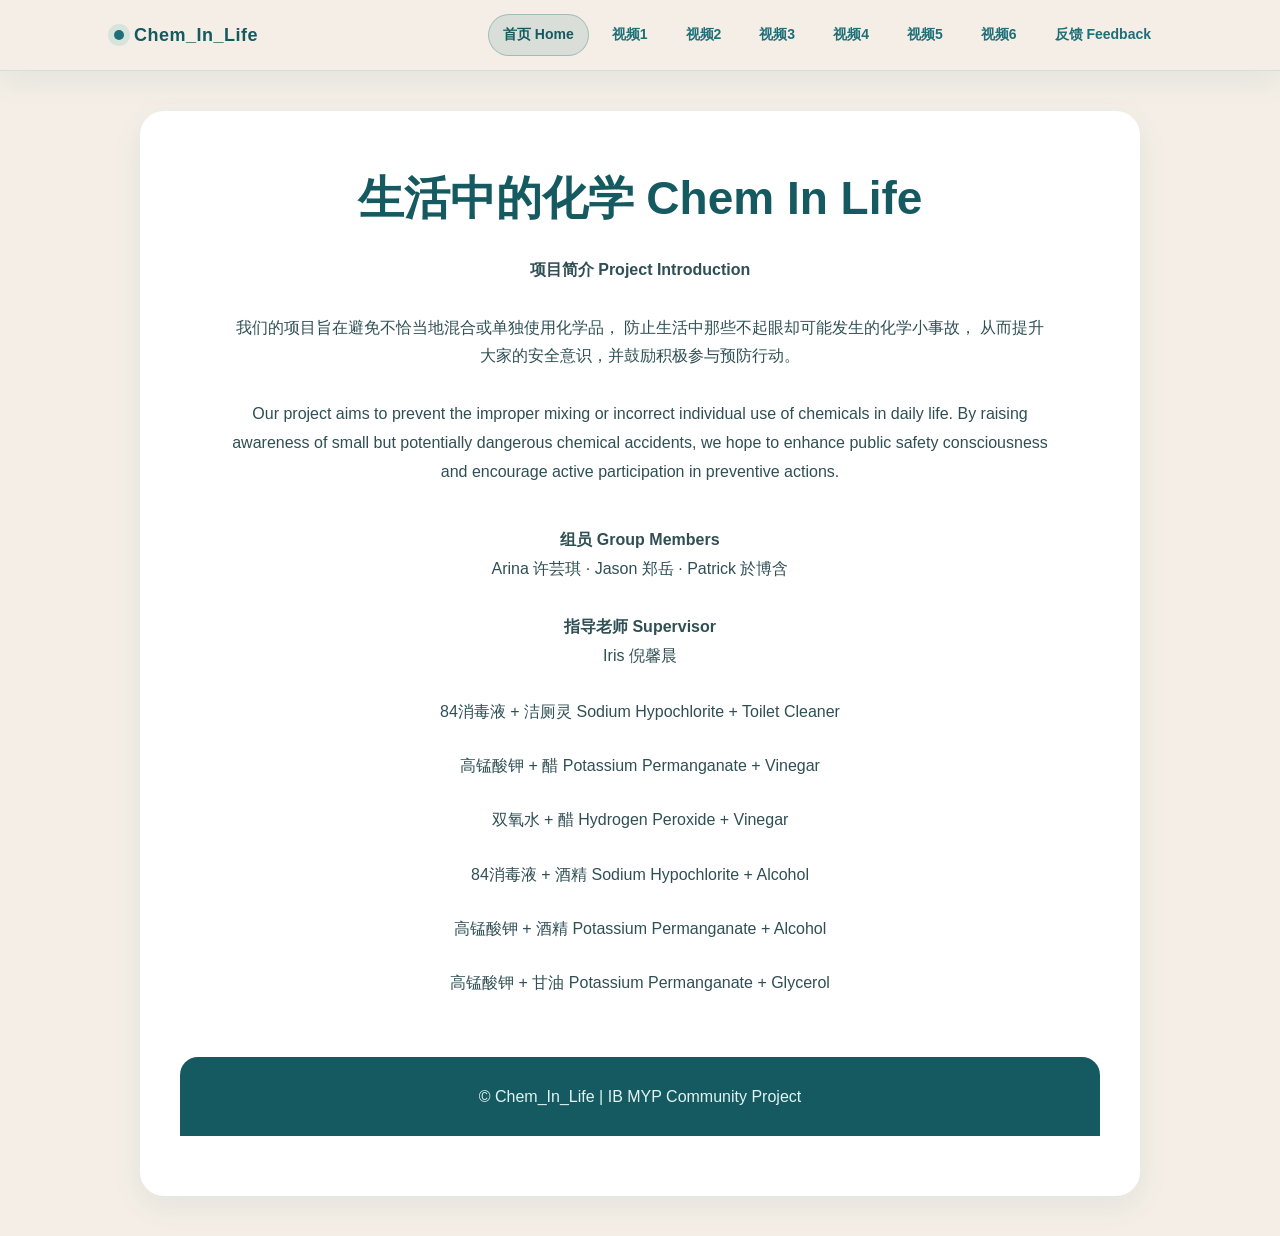
==== commit 8bd8673d: "Add feedback link to navigation in index.html" ====
--- a/index.html
+++ b/index.html
@@ -25,6 +25,7 @@
         <a href="video4.html">视频4</a>
         <a href="video5.html">视频5</a>
         <a href="video6.html">视频6</a>
+        <a href="feedback.html">反馈 Feedback</a>
       </nav>
     </div>
   </header>
--- a/assets/style.css
+++ b/assets/style.css
@@ -147,7 +147,18 @@
   text-align:center;
   font-size:46px;
   color:var(--primary-dark);
-  margin-bottom:25px;
+  margin-bottom:15px;
+  line-height:1.2;
+}
+
+/* 标题中的英文部分 */
+h1 .video-en{
+  display:block;
+  font-size:24px;
+  color:var(--text-medium);
+  margin-top:8px;
+  margin-bottom:0;
+  font-weight:normal;
 }
 
 h2{
@@ -169,6 +180,53 @@
   color:var(--text-medium);
   max-width:800px;
   margin:15px auto;
+}
+
+/* =====================================================
+   视频容器样式 - 统一的响应式设计
+   ===================================================== */
+
+.video-wrap{
+  position:relative;
+  width:100%;
+  max-width:800px;
+  margin:20px auto 30px;
+  overflow:hidden;
+  border-radius:12px;
+  box-shadow:var(--shadow-soft);
+}
+
+/* 使用现代 aspect-ratio 属性 + 降级方案 */
+.video-wrap{
+  aspect-ratio: 16 / 9;
+}
+
+/* 兼容旧浏览器的降级方案 */
+@supports not (aspect-ratio: 16 / 9) {
+  .video-wrap{
+    padding-top: 56.25%;
+    height: 0;
+  }
+}
+
+/* B站iframe容器 */
+.video-wrap .bilibili-wrap{
+  position:relative;
+  width:100%;
+  height:100%;
+  overflow:hidden;
+}
+
+/* 视频元素 */
+.video-wrap video,
+.video-wrap iframe{
+  position:absolute;
+  top:0;
+  left:0;
+  width:100%;
+  height:100%;
+  border:none;
+  object-fit:contain;
 }
 
 /* ===============================
@@ -188,7 +246,7 @@
   text-align: center;
 }
 
-/* ✅ 关键：把“这类链接区域里的 a”变成按钮卡片 */
+/* ✅ 关键：把"这类链接区域里的 a"变成按钮卡片 */
 .link-list a,
 #quick-links a,
 .quick-links a,
@@ -276,10 +334,133 @@
 
   .container{
     margin:20px;
-    padding:40px 20px;
+    padding:30px 20px;
   }
 
   h1{
-    font-size:32px;
-  }
-}
+    font-size:28px;
+    margin-bottom:10px;
+  }
+
+  h1 .video-en{
+    font-size:18px;
+    margin-top:6px;
+  }
+  
+  .video-wrap{
+    margin:12px auto 20px;
+    max-width:95%;
+  }
+
+  h2{
+    font-size:18px;
+    margin:20px 0 8px;
+  }
+
+  p{
+    font-size:14px;
+  }
+}
+
+@media (max-width:480px){
+  .container{
+    margin:10px;
+    padding:20px 16px;
+  }
+
+  h1{
+    font-size:22px;
+    margin-bottom:8px;
+  }
+
+  h1 .video-en{
+    font-size:14px;
+    margin-top:4px;
+  }
+
+  .video-wrap{
+    margin:10px auto 15px;
+    max-width:100%;
+  }
+}
+
+/* =====================================================
+   Feedback Ticket System
+===================================================== */
+
+.ticket-box {
+  max-width: 760px;
+  margin: 35px auto 0;
+  padding: 30px;
+  background: rgba(233, 223, 211, 0.45);
+  border: 1px solid rgba(31, 111, 120, 0.18);
+  border-radius: 20px;
+  box-shadow: var(--shadow-soft);
+}
+
+.ticket-form {
+  display: grid;
+  gap: 18px;
+}
+
+.ticket-form label {
+  display: grid;
+  gap: 8px;
+  color: var(--primary-dark);
+  font-weight: 700;
+  text-align: left;
+}
+
+.ticket-form input,
+.ticket-form select,
+.ticket-form textarea {
+  width: 100%;
+  padding: 13px 15px;
+  border: 1px solid rgba(31, 111, 120, 0.24);
+  border-radius: 12px;
+  background: #ffffff;
+  color: var(--text-dark);
+  font: inherit;
+  outline: none;
+  transition: var(--transition);
+}
+
+.ticket-form input:focus,
+.ticket-form select:focus,
+.ticket-form textarea:focus {
+  border-color: var(--primary);
+  box-shadow: 0 0 0 4px rgba(44, 166, 164, 0.14);
+}
+
+.ticket-form textarea {
+  resize: vertical;
+  min-height: 140px;
+}
+
+.ticket-form button {
+  margin-top: 8px;
+  padding: 14px 20px;
+  border: none;
+  border-radius: 999px;
+  background: var(--primary);
+  color: #ffffff;
+  font-size: 16px;
+  font-weight: 800;
+  cursor: pointer;
+  transition: var(--transition);
+}
+
+.ticket-form button:hover {
+  background: var(--primary-dark);
+  transform: translateY(-2px);
+}
+
+@media (max-width: 768px) {
+  .ticket-box {
+    padding: 22px 18px;
+  }
+
+  .ticket-form button {
+    width: 100%;
+  }
+}
